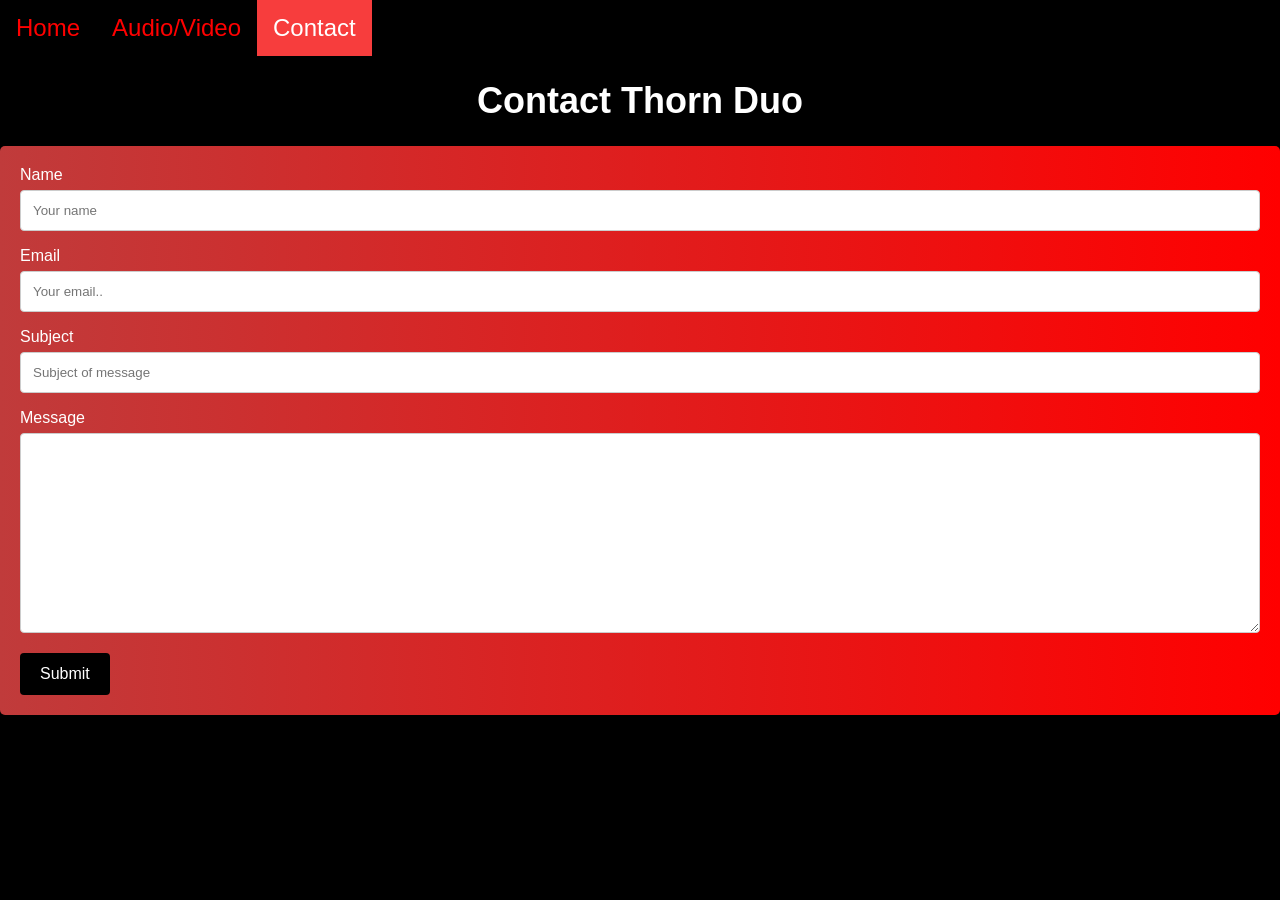
==== contact.html @ 795803a7 "Initial commit" ====
<!DOCTYPE html>
<html lang="en" >
<head>
  <meta charset="UTF-8">
  <title>Contact</title>
  <link rel="stylesheet" href="style.css">
  <script  src="script.js"></script>
  <meta name="viewport" content="width=device-width, initial-scale=1, user-scalable=no">
  <link rel="icon" href="media/favicon.ico">
  
  <body>

   <div id="outsideDiv">
  
  <div class="topnav" id="myTopnav">
    <a href="index.html">Home</a>
    <a href="media.html">Audio/Video</a>
    <a href="contact.html" class="active">Contact</a>
  </div>

  
  <div id="mySidenav" class="sidenav">
    <a href="javascript:void(0)" class="closebtn" onclick="closeNav()">&times;</a>
    <a href="index.html" >Home</a>
    <a href="media.html">Audio/Video</a>
    <a href="contact.html" class="active">Contact</a>
  </div>
  <div id="main">
      <span style="font-size:30px;cursor:pointer" onclick="openNav()" id="mySpan">&#9776; </span>
  </div>
<h1 class="headerClass1"> Contact Thorn Duo</h1>
 <!-- <p> treya.nash1[at]gmail.com</p> -->
 <!-- <a href="https://www.youtube.com/@treyanash8745" class="fa fa-youtube"></a> -->
 <div class="container">
  <form action="https://formspree.io/f/moevwbpw" method="POST" id="testformid">

    <label for="fname">Name</label>
    <input type="text" id="fname" name="firstname" placeholder="Your name">
    
    <label for="email">Email</label>
    <input type="text" id="email" name="email" placeholder="Your email..">
    <label for="subject">Subject</label>
    <input type="text" id="subject" name="subject" placeholder="Subject of message" />

    <label for="taid">Message</label>
    <!-- <input type="text" id="subject" > <textarea></textarea> -->
    <!-- <textarea id="subject" name="subject" placeholder="Write something.." style="height:200px"></textarea> -->
    <textarea form ="testformid" name="taname" id="taid" style="height:200px"></textarea>

    <input type="submit" value="Submit" id="mySubmit">


  </form>
</div>


</div>
     <style> 
    /* body {
      font-family: Verdana
    } */
    /* Add a black background color to the top navigation */

    /* Style inputs with type="text", select elements and textareas */
input[type=text], select, textarea {
  width: 100%;
  padding: 12px;
  border: 1px solid #ccc; 
  border-radius: 4px; 
  box-sizing: border-box; 
  margin-top: 6px; 
  margin-bottom: 16px; 
  resize: vertical;
}

/* Style the submit button with a specific background color etc */
input[type=submit] {
  background-color: black;
  color: white;
  padding: 12px 20px;
  border: none;
  border-radius: 4px;
  cursor: pointer;
}

input[type=submit]:hover {
  background-color: red;
  color: white;
}
.container {
  width: 100%;
  border-radius: 5px;
  background-color: #f2f2f2;
  padding: 20px;
}
#taid {
  font-family: inherit;
  font-size: 1em
}
#fname {
  font-family: inherit;
}
#subject {
  font-family: inherit;
}
#lname {
  font-family: inherit;
}
#mySubmit {
  font-family: inherit;
  color: rgb(255, 255, 255);
  background-color:black;
  font-size: 1em;
}

  


  </style>

  </body>
  </head>
  </html>
---- style.css ----
body, html {

  -webkit-touch-callout:none;
  -webkit-user-select:none;
  -khtml-user-select:none;
  -moz-user-select:none;
  -ms-user-select:none;
  user-select:none;
  touch-action: manipulation;
  margin: 0;
  background-color: black;
  color: white
  }
  
  * {
    touch-action: manipulation;
}


body {
  font-family: 'Nunito', sans-serif;
}

.topnav {
    overflow: hidden;
    color: white;
    background-color: black;
    width: 100%;
  }
  
  /* Style the links inside the navigation bar */
  .topnav a {
    float: left;
    color: #ffffff;
    text-align: center;
    padding: 14px 16px;
    text-decoration: rgb(255, 255, 255);
    font-size: 1.5rem;
    text-decoration: none;
    font-family: 'Trebuchet MS', 'Lucida Sans Unicode', 'Lucida Grande', 'Lucida Sans', Arial, sans-serif;
  }
  
  /* Change the color of links on hover */
  .topnav a:hover {
    /* background-color: #16c982; */
    background-color: #9d98ff;
    color: rgb(255, 255, 255);
  }
  
  /* Add a color to the active/current link */
  .topnav a.active {
    background-color: rgb(247, 61, 61);
    /* background-color: rgb(54, 153, 132); */
    color: rgb(255, 255, 255);
    /* font-weight: bold; */
  }
  
  a:visited { 
    text-decoration: none; 
    color: rgb(0, 0, 0); 
   }


   .topnav a:visited {
    color: white
   }

   .collapsible {
    background-color: #eee;
    color: #444;
    cursor: pointer;
    padding: 10px;
    width: 100%;
    border: none;
    text-align: left;
    outline: none;
    font-size: 20px;
    font-family: inherit
  }
  
  /* Add a background color to the button if it is clicked on (add the .active class with JS), and when you move the mouse over it (hover) */
  .active, .collapsible:hover {
    background-color: #ccc;
  }
  
  /* Style the collapsible content. Note: hidden by default */
  .content {
    padding: 0 18px;
    display: none;
    overflow: hidden;
    background-color: #f1f1f1;
  }

/* img {
  touch-action: manipulation;


} */



#instruments {
  font-family: inherit;
}

.headerClass {
  /* position: relative; */
  /* align-items: center; */
  font-size: 35px;
  width: 98%;
   /* margin: 0 auto; */
  margin-left: auto;
  margin-right: auto;
  margin-top: 5px;
  margin-bottom: 0px;
   display: inline-block;
  /* background: -webkit-linear-gradient(#3a04ba, #60d44f); */
  background-color: white;
  background-clip: text;
  -webkit-background-clip: text;
  -webkit-text-fill-color: transparent;
  text-align: center;
  user-select: none;
}

.headerClass1 {
  /* position: relative; */
  /* align-items: center; */
  font-size: 36px;
  width: 100%;
   /* margin: 0 auto; */
  margin-left: auto;
  margin-right: auto;
  /* margin-top: 0px; */
  /* margin-bottom: 0px; */
   display: inline-block;
  /* background: -webkit-linear-gradient(#3a04ba, #60d44f); */
  background: white;
  background-clip: text;
  -webkit-background-clip: text;
  -webkit-text-fill-color: transparent;
  text-align: center;
  user-select: none;
}


.social-icons{
	padding:10px;
	background-color:rgb(255, 255, 255);
  text-align: center;
}
.social-icons a{
  
	/* color:#5369ad; */
  color:#5c53ad;
  /* line-height:30px; */
  font-size:30px;
  margin: 0 5px;
  text-decoration:none;
  
}
.social-icons a i{
	line-height:30px;
  font-size:30px;
  -webkit-transition: all 200ms ease-in;
  -webkit-transform: scale(1); 
  -ms-transition: all 200ms ease-in;
  -ms-transform: scale(1); 
  -moz-transition: all 200ms ease-in;
  -moz-transform: scale(1);
  transition: all 200ms ease-in;
  transform: scale(1);
}
.social-icons a:hover i{
  /* box-shadow: 0px 0px 150px #5369ad; */
  z-index: 2;
  -webkit-transition: all 200ms ease-in;
  -webkit-transform: scale(1.5);
  -ms-transition: all 200ms ease-in;
  -ms-transform: scale(1.5);   
  -moz-transition: all 200ms ease-in;
  -moz-transform: scale(1.5);
  transition: all 200ms ease-in;
  transform: scale(1.5);
}



.container {
  background-image: linear-gradient(to right , rgb(192, 59, 59), red);

}

.backButton {
  color: rgb(56, 226, 110);
  border: 3px solid white;
  font-family: inherit;
  font-size: 15px;
  background-color: rgb(75, 14, 208);
  font-weight: bold;
  
}



.backButton:hover {
  background-color: rgb(56, 226, 110);
  color: rgb(75, 14, 208);
}



/* 
@media only screens 
  and (min-device-width: 375px) 
  and (max-device-width: 812px) { 

  
 
} */



.sidenav {
  height: 100%;
  width: 0;
  position: fixed;
  z-index: 1;
  top: 0;
  left: 0;
  background-color: black;
  overflow-x: hidden;
  transition: 0.5s;
  padding-top: 60px;
  text-decoration: none;
}

.sidenav a {
  padding: 8px 8px 8px 32px;
  text-decoration: none;
  font-size: 25px;
  color: #ffffff;
  display: block;
  transition: 0.3s;
  text-decoration: none;
}

.sidenav a:hover {
  color: #f1f1f1;
}

.sidenav .closebtn {
  position: absolute;
  top: 0;
  right: 25px;
  font-size: 36px;
  margin-left: 50px;
}

#main {
  transition: margin-left .5s;
  padding-left: 16px;
  padding-top: 10px;
  padding-bottom: 0px;
}

a {
  /* text-decoration: none; */
  text-decoration-line: underline;
  color: black
  /* text-decoration-line: line-through; */
}



@media screen and (max-height: 450px) {
  /* .sidenav {padding-top: 15px;} */
  .sidenav a {font-size: 18px;}
  
}

@media screen and (min-width: 800px) {
  .sidenav {
    display: none
    /* height: 2px */
  }
#main {
  display: none
  /* height: 2px */
  }
}




#outsideDiv {
    display: flex;
    flex-wrap: wrap;
    /* height: 100dvh; */
}


#leftDiv1 {
  width: 50%;
  padding: 0px 0px 0 20px;
}

#leftDiv2 {
  width: 50%;
}

.column_1 {
  width: 100%;
  display: flex;
  flex-wrap: wrap;
  height: 100%;
  position: relative;
  text-align: center;
  flex-direction: row;
  /* background-color: red; */

}


.div_class {
  width: 45%;
  margin: 2.5%;
  height: 30dvh;
  background-color: black;
  align-content: center;
  color: white
  /* background-color: red; */
  /* align-items: center; */

}

.div_class1 {
  width: 45%;
  height: 30dvh;
  margin: 2.5%;
  background-color: black;
  align-content: center;
  color: white;
  font-size: 1.3rem;
  /* background-color: red; */
  /* align-items: center; */

}

a:link {
  color: red;
  background-color: transparent;
  text-decoration: none;
}

a:visited {
  color: red;
  background-color: transparent;
  text-decoration: none;
}

a:hover {
  color: green;
  background-color: transparent;
  text-decoration: underline;
}

@media screen and (max-width: 800px) {
  .topnav {

    display: none
  }

  .backButton {
    position: relative;
    left: 11px
  }

  .div_class, .div_class1 {
    width: 100%;
  }



  #a {order: 1; }
  #b {order: 3; }
  #c {order: 4; }

  #d {order: 5;}
  #e {order: 5;}
  #f {order: 6;}

}
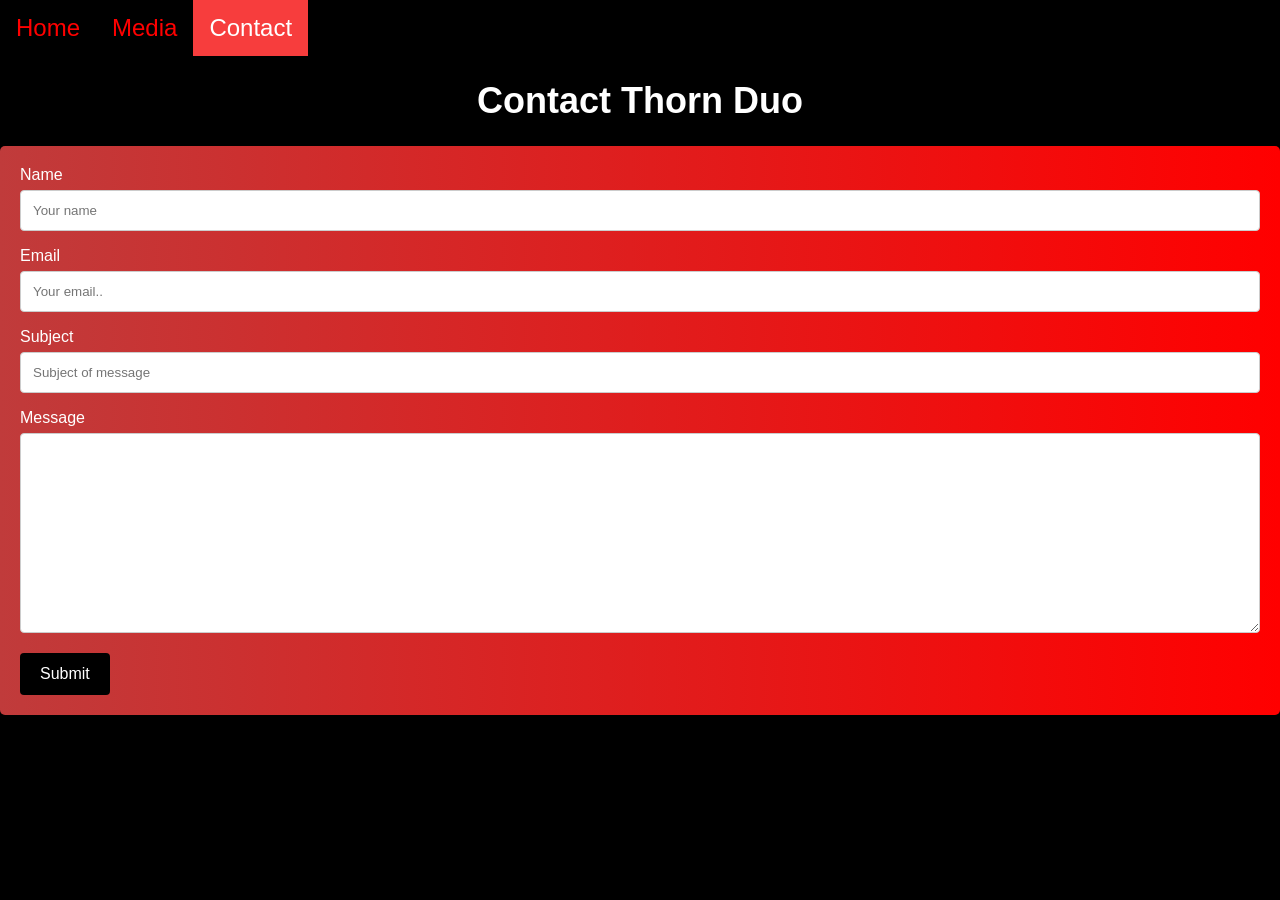
==== commit ef27045b: "media" ====
--- a/contact.html
+++ b/contact.html
@@ -14,7 +14,7 @@
   
   <div class="topnav" id="myTopnav">
     <a href="index.html">Home</a>
-    <a href="media.html">Audio/Video</a>
+    <a href="media.html">Media</a>
     <a href="contact.html" class="active">Contact</a>
   </div>
 
@@ -22,7 +22,7 @@
   <div id="mySidenav" class="sidenav">
     <a href="javascript:void(0)" class="closebtn" onclick="closeNav()">&times;</a>
     <a href="index.html" >Home</a>
-    <a href="media.html">Audio/Video</a>
+    <a href="media.html">Media</a>
     <a href="contact.html" class="active">Contact</a>
   </div>
   <div id="main">
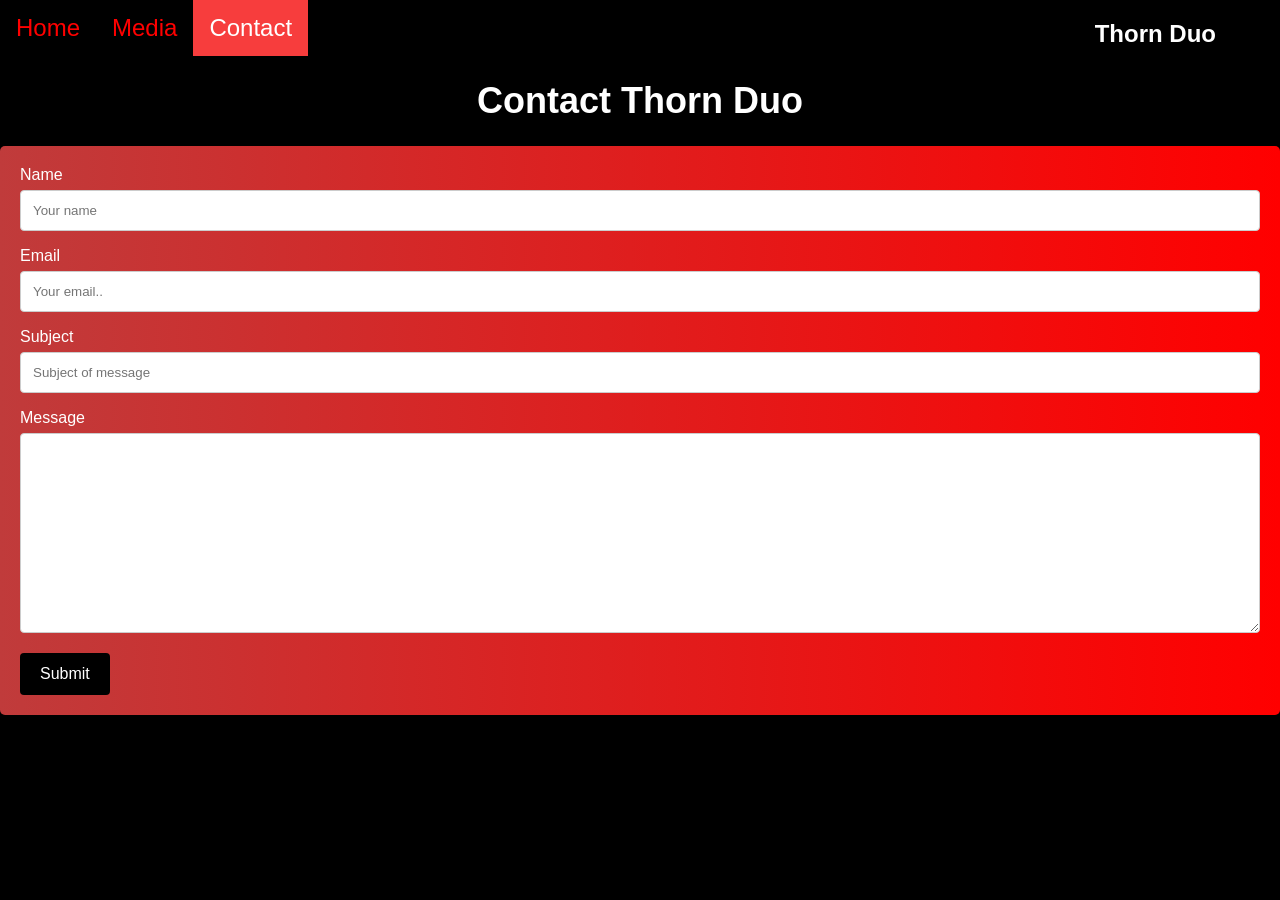
==== commit 260293ce: "name" ====
--- a/contact.html
+++ b/contact.html
@@ -9,6 +9,7 @@
   <link rel="icon" href="media/favicon.ico">
   
   <body>
+  <h2 id="websiteName">Thorn Duo</h2>
 
    <div id="outsideDiv">
   
--- a/style.css
+++ b/style.css
@@ -302,12 +302,22 @@
 
 
 #leftDiv1 {
-  width: 50%;
+  width: 45%;
   padding: 0px 0px 0 20px;
+  font-size: 1.2rem
+
 }
 
 #leftDiv2 {
-  width: 50%;
+  width: 40%;
+}
+
+img {
+width: 100%;
+position: relative;
+left: 20%;
+top: 10%;
+min-width: 300px;
 }
 
 .column_1 {
@@ -368,7 +378,6 @@
 
 @media screen and (max-width: 800px) {
   .topnav {
-
     display: none
   }
 
@@ -381,8 +390,6 @@
     width: 100%;
   }
 
-
-
   #a {order: 1; }
   #b {order: 3; }
   #c {order: 4; }
@@ -391,4 +398,40 @@
   #e {order: 5;}
   #f {order: 6;}
 
+#websiteName {
+  
+    position: absolute;
+    width: 50%;
+    left: 45%;
+    text-align: right;
+    z-index: 99;
+    display: none;
+
+}
+
+#leftDiv1, #leftDiv2 {
+  width: 100%;
+}
+
+#leftDiv1 {order: 2;
+  margin-top: 10%;
+
+}
+
+img {
+width: 100%;
+position: relative;
+left: 0%;
+top: 10%;
+min-width: 300px;
+}
+
+}
+
+#websiteName {
+  position: absolute;
+  width: 50%;
+  left: 45%;
+  text-align: right;
+  z-index: 99;
 }
